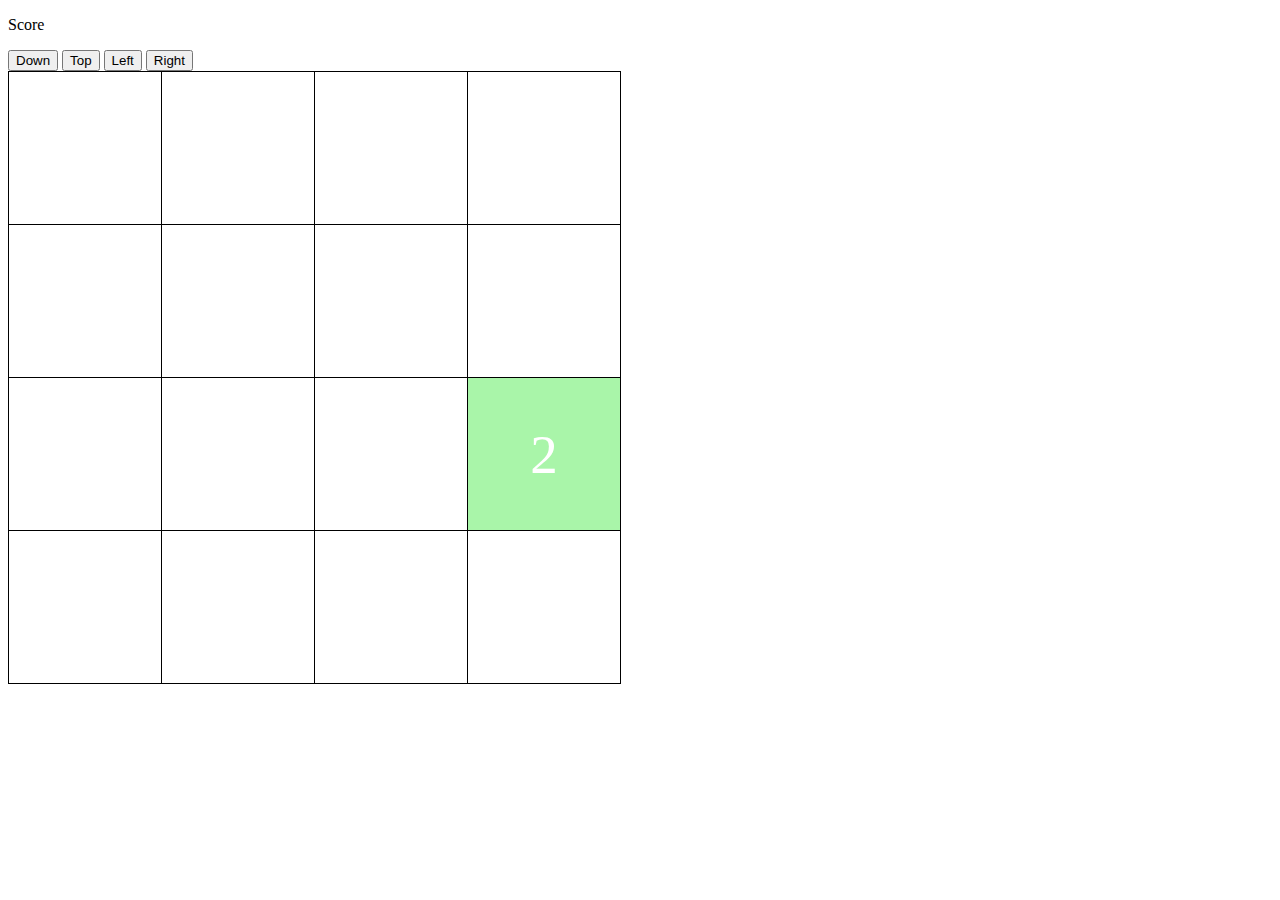
==== medias/Connect4.html @ 82997233 "Ajout du fichier de jeu" ====
<!DOCTYPE html>
<!-- saved from url=(0047)https://e1639345.webdev.cmaisonneuve.qc.ca/Jeu/ -->
<html><head><meta http-equiv="Content-Type" content="text/html; charset=UTF-8">
  
  <meta name="viewport" content="width=device-width">
  <title>Connect4</title>
  <link rel="stylesheet" href="./Connect4_files/style.css">
</head>
<body>
<p id="score">Score</p>
<button onclick="launchDown()">Down</button>
<button onclick="launchTop()">Top</button>
 <button onclick="launchLeft()">Left</button>
 <button onclick="launchRight()">Right</button>
  <script src="./Connect4_files/script.js.téléchargement"></script><table><tbody><tr><td>0</td><td>0</td><td>0</td><td>0</td></tr><tr><td>0</td><td>0</td><td>0</td><td>0</td></tr><tr><td>0</td><td>0</td><td>0</td><td style="background-color: rgb(169, 245, 169);">2</td></tr><tr><td>0</td><td>0</td><td>0</td><td>0</td></tr></tbody></table>


</body></html>
---- medias/Connect4_files/style.css ----
#test {
  color: gray;
}

table{border-collapse: collapse;}

td{
    border:1px solid black;
    width:150px;
    height:150px;
    text-align: center;
    color:white;
    font-size:55px;
}
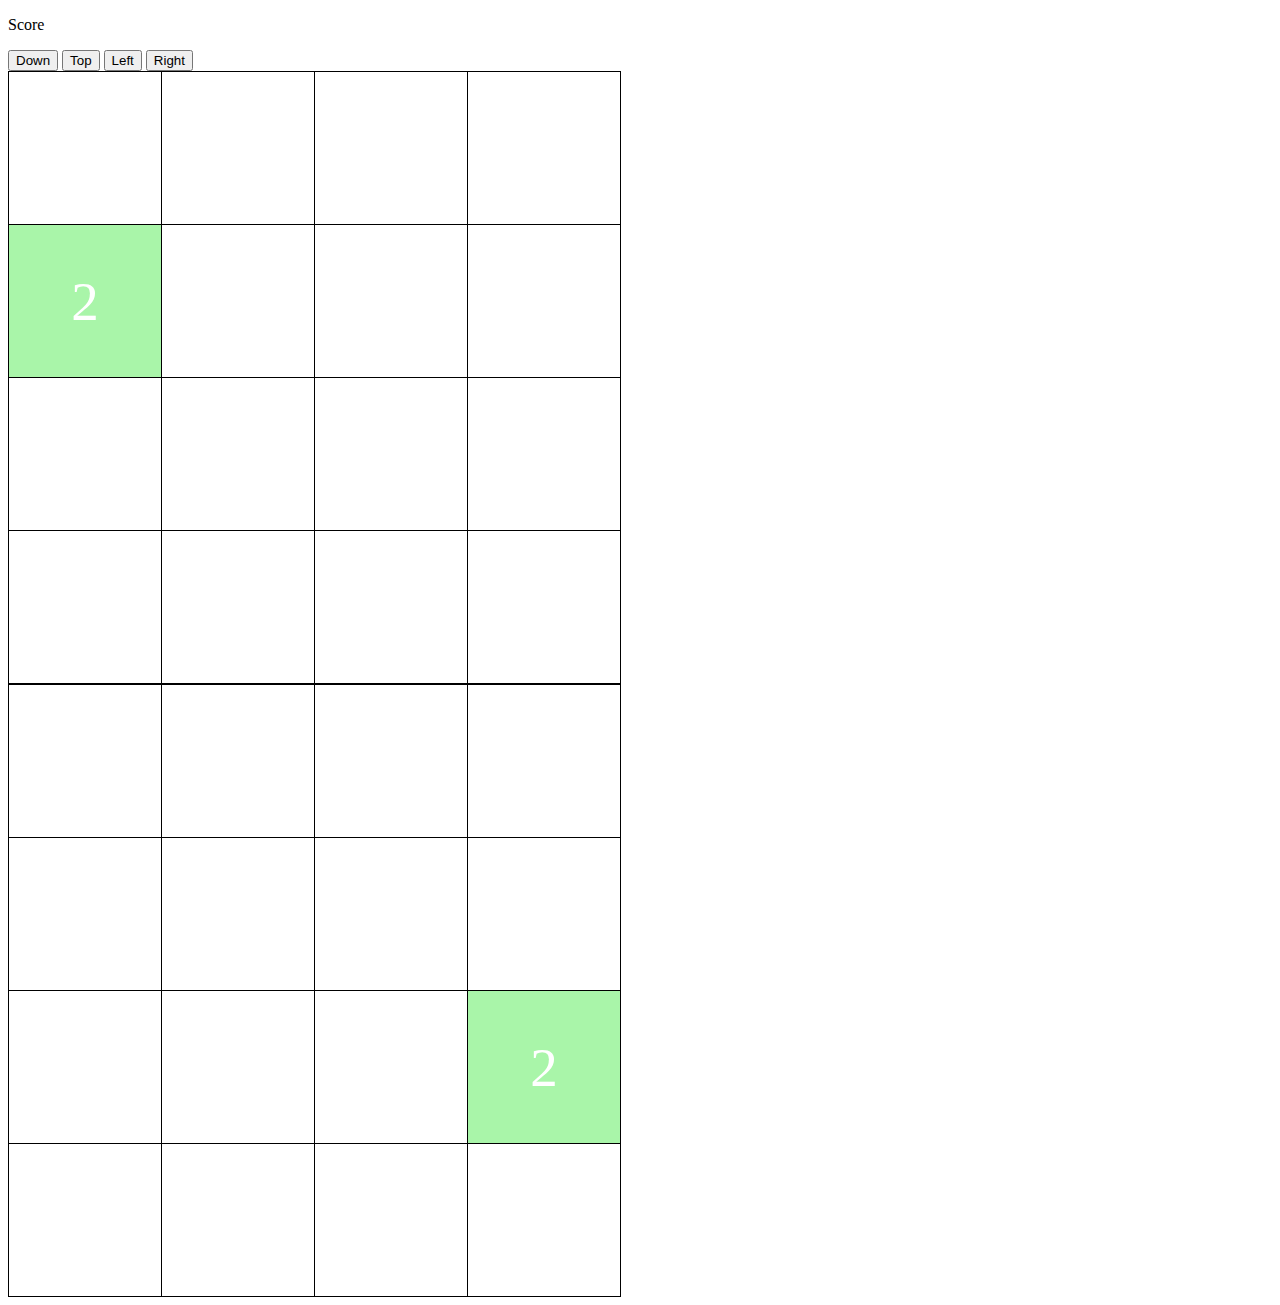
==== commit f80d14b3: "Jeu intégré" ====
--- a/medias/Connect4.html
+++ b/medias/Connect4.html
@@ -12,7 +12,7 @@
 <button onclick="launchTop()">Top</button>
  <button onclick="launchLeft()">Left</button>
  <button onclick="launchRight()">Right</button>
-  <script src="./Connect4_files/script.js.téléchargement"></script><table><tbody><tr><td>0</td><td>0</td><td>0</td><td>0</td></tr><tr><td>0</td><td>0</td><td>0</td><td>0</td></tr><tr><td>0</td><td>0</td><td>0</td><td style="background-color: rgb(169, 245, 169);">2</td></tr><tr><td>0</td><td>0</td><td>0</td><td>0</td></tr></tbody></table>
+  <script src="./Connect4_files/script.js"></script><table><tbody><tr><td>0</td><td>0</td><td>0</td><td>0</td></tr><tr><td>0</td><td>0</td><td>0</td><td>0</td></tr><tr><td>0</td><td>0</td><td>0</td><td style="background-color: rgb(169, 245, 169);">2</td></tr><tr><td>0</td><td>0</td><td>0</td><td>0</td></tr></tbody></table>
 
 
 </body></html>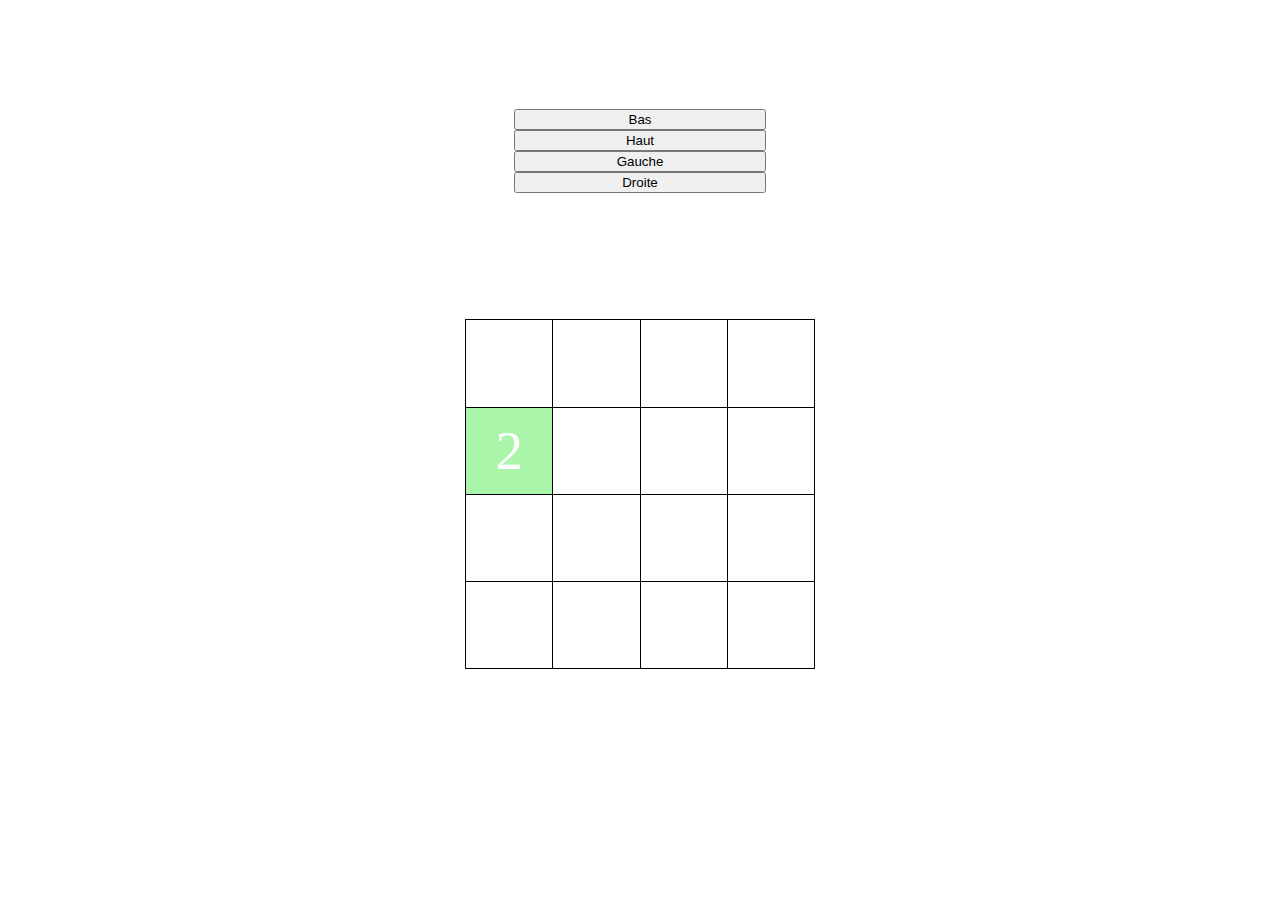
==== commit ac1106df: "Jeu responsive" ====
--- a/medias/Connect4.html
+++ b/medias/Connect4.html
@@ -8,10 +8,10 @@
 </head>
 <body>
 <p id="score">Score</p>
-<button onclick="launchDown()">Down</button>
-<button onclick="launchTop()">Top</button>
- <button onclick="launchLeft()">Left</button>
- <button onclick="launchRight()">Right</button>
+<button onclick="launchDown()">Bas</button>
+<button onclick="launchTop()">Haut</button>
+ <button onclick="launchLeft()">Gauche</button>
+ <button onclick="launchRight()">Droite</button>
   <script src="./Connect4_files/script.js"></script><table><tbody><tr><td>0</td><td>0</td><td>0</td><td>0</td></tr><tr><td>0</td><td>0</td><td>0</td><td>0</td></tr><tr><td>0</td><td>0</td><td>0</td><td style="background-color: rgb(169, 245, 169);">2</td></tr><tr><td>0</td><td>0</td><td>0</td><td>0</td></tr></tbody></table>
 
 
--- a/medias/Connect4_files/style.css
+++ b/medias/Connect4_files/style.css
@@ -2,12 +2,41 @@
   color: gray;
 }
 
-table{border-collapse: collapse;}
+body{
+    display: flex;
+    flex-direction: column;
+    justify-content: space-between;
+    align-content: center;
+    align-items: center;
+}
+
+table{border-collapse: collapse;
+margin: 0 auto;
+    margin-top: 10%;
+    width: 50%;
+    height: 350px;
+    min-width: 300px;
+    max-width: 350px;
+}
+p{
+    color:white;
+    font-weight: bold;
+    font-size:2em;
+    
+}
+
+button{
+    width: 20%;
+    max-width: 300px;
+}
+
+table:last-child{
+    display: none;
+}
 
 td{
     border:1px solid black;
-    width:150px;
-    height:150px;
+  
     text-align: center;
     color:white;
     font-size:55px;
